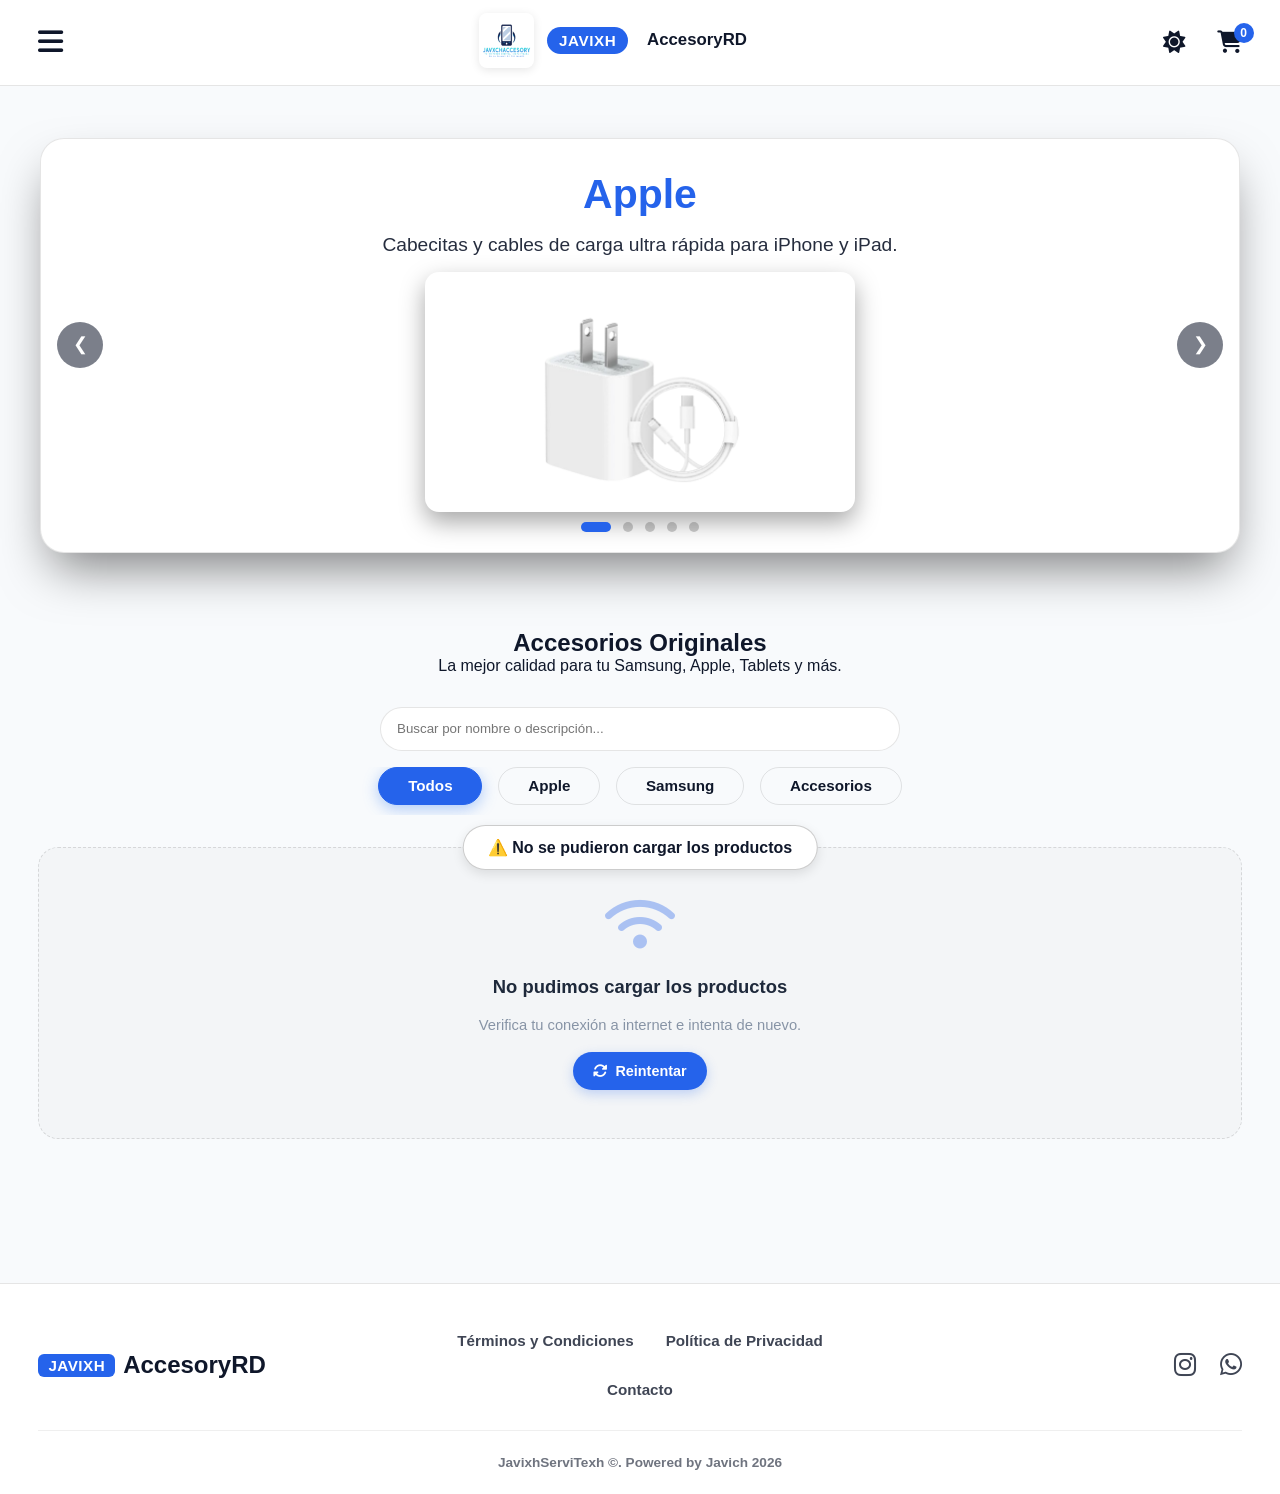
==== index.html @ e6dee540 "feat: initial commit - Javich AccesoryShop" ====
<!DOCTYPE html>
<html lang="es">
<head>
    <meta charset="UTF-8">
    <meta name="viewport" content="width=device-width, initial-scale=1.0, maximum-scale=1.0, viewport-fit=cover">
    <meta name="theme-color" content="#050b14">
    <title>Javich AccesoryShop | Catálogo</title>
    <link rel="stylesheet" href="style.css">
    <link rel="stylesheet" href="https://cdnjs.cloudflare.com/ajax/libs/font-awesome/6.4.0/css/all.min.css">

    <script>
    (function() {
        const saved = localStorage.getItem('theme');
        const prefersDark = window.matchMedia('(prefers-color-scheme: dark)').matches;
        const isDark = saved ? saved === 'dark' : prefersDark;
        document.documentElement.classList.add(isDark ? 'dark-mode' : 'light-mode');
    })();
    </script>
</head>

<body>
    <!-- ✅ Cron de expiración -->
    <script>
        fetch('api/cron/expirar.php').catch(() => {});
    </script>

    <!-- Skip link (accesibilidad) -->
    <a href="#main-content" class="skip-link">Saltar al contenido principal</a>

    <!-- Loading Screen -->
    <div id="loading-screen" class="loading-screen">
        <div class="loading-content">
            <img src="./img/android-chrome-192x192.png" alt="Javich AccesoryShop" class="loading-logo">
            <div class="loading-spinner"></div>
            <p class="loading-text">Cargando tienda...</p>
        </div>
    </div>

    <header>
        <nav class="navbar">
            <button class="hamburger" id="hamburger" aria-label="Abrir menú">
                <i class="fas fa-bars"></i>
            </button>
            
            <div class="logo-container">
                <a href="#" class="logo-link" id="logo-link">
                    <img src="./img/android-chrome-192x192.png" alt="Javich Logo" class="main-logo-img">
                    <span class="tm-icon">JAVIXH</span>
                    <span class="accent-text">AccesoryRD</span>
                </a>
            </div>

            <div class="nav-actions-top">
                <button class="theme-btn" id="theme-toggle" aria-label="Cambiar tema">
                    <i class="fas fa-moon"></i>
                </button>

                <div class="profile-wrapper">
                    <div class="profile-chip hidden" id="profile-chip" aria-haspopup="true" aria-expanded="false" tabindex="0">
                        <i class="fas fa-user-circle profile-icon"></i>
                        <span class="profile-name" id="profile-name">Usuario</span>
                        <i class="fas fa-chevron-down profile-arrow"></i>
                    </div>

                    <div class="profile-menu hidden" id="profile-menu">
                        <a href="cliente.html" class="profile-menu-item panel-link" id="client-panel-link" style="display: none;">
                            <i class="fas fa-user-circle"></i>
                            <span>Mi Cuenta</span>
                        </a>
                        <a href="admin.html" class="profile-menu-item panel-link" id="admin-panel-link" style="display: none;">
                            <i class="fas fa-user-shield"></i>
                            <span>Panel Admin</span>
                        </a>
                        <button class="profile-menu-item logout-btn" id="logout-btn">
                            <i class="fas fa-right-from-bracket"></i>
                            <span>Cerrar sesión</span>
                        </button>
                    </div>
                </div>

                <div class="cart-icon" id="cart-icon" aria-label="Carrito">
                    <i class="fas fa-shopping-cart"></i>
                    <span id="cart-count">0</span>
                </div>
            </div>
        </nav>
    </header>

    <div id="nav-actions" class="nav-actions">
        <div class="auth-links">
            <a href="#" class="auth-item" id="login-btn">Login</a>
            <a href="#" class="auth-item" id="register-btn">Register</a>
        </div>
    </div>

    <main id="main-content" tabindex="-1">
        <section class="hero">
            <div class="carousel-container">
                <div class="carousel-slide" id="carousel-slide"></div>
                <button class="carousel-btn prev" id="prevBtn" aria-label="Anterior"><i class="fas fa-chevron-left"></i></button>
                <button class="carousel-btn next" id="nextBtn" aria-label="Siguiente"><i class="fas fa-chevron-right"></i></button>
                <div class="carousel-dots" id="carousel-dots"></div>
            </div>
        </section>

        <section class="filter-section">
            <div class="hero">
                <h2>Accesorios Originales</h2>
                <p>La mejor calidad para tu Samsung, Apple, Tablets y más.</p>
            </div>
            <div class="catalog-controls">
                <input type="search" id="product-search" placeholder="Buscar por nombre o descripción..." aria-label="Buscar productos">
            </div>
            <div class="filter-group">
                <button class="filter-btn active" data-filter="TODOS">Todos</button>
                <button class="filter-btn" data-filter="APPLE">Apple</button>
                <button class="filter-btn" data-filter="SAMSUNG">Samsung</button>
                <button class="filter-btn" data-filter="ACCESORIOS">Accesorios</button>
            </div>
        </section>

        <section class="product-grid" id="product-grid"></section>
    </main>

    <div class="cart-drawer" id="cart-drawer" aria-hidden="true">
        <div class="cart-header">
            <h2>Tu Carrito</h2>
            <button class="close-btn" id="close-cart" aria-label="Cerrar carrito"><i class="fas fa-times"></i></button>
        </div>
        <div class="cart-items" id="cart-items"></div>
        <div class="cart-footer">
            <div class="total-container">
                <span>Total:</span>
                <span id="cart-total">$0.00</span>
            </div>
            <button class="checkout-btn" id="checkout-btn">Finalizar Compra</button>
        </div>
    </div>

    <!-- Modal de Login -->
    <div class="auth-modal" id="login-modal" aria-hidden="true">
        <div class="auth-card">
            <button class="close-auth" aria-label="Cerrar"><i class="fas fa-times"></i></button>
            <h2>Iniciar Sesión</h2>
            
            <button class="google-auth-btn">
            <i class="fab fa-google" style="font-size: 1.3rem; color: #4285F4;"></i>
            Continuar con Google
            </button>
            
            <div class="auth-divider"><span>O ingresa tus datos</span></div>
            
            <form id="login-form">
                <div class="input-group">
                    <label for="login-email">Correo Electrónico</label>
                    <input type="email" id="login-email" required placeholder="correo@ejemplo.com">
                </div>
                
                <div class="input-group password-group">
                    <label for="login-pass">Contraseña</label>
                    <div class="password-input-wrapper">
                        <input type="password" id="login-pass" required placeholder="********">
                        <button type="button" class="toggle-password" data-target="login-pass" aria-label="Mostrar contraseña">
                            <i class="fas fa-eye"></i>
                        </button>
                    </div>
                </div>
                
                <button type="submit" class="auth-submit-btn">Ingresar</button>
                
                <p style="text-align: center; margin-top: 1rem; margin-bottom: 0; font-size: 0.9rem;">
                    <a href="forgot-password.html" style="color: var(--primary, #2563eb); text-decoration: none; font-weight: 500;">¿Olvidaste tu contraseña?</a>
                </p>
            </form>
            <p class="auth-switch">¿No tienes cuenta? <a href="#" id="switch-to-register">Regístrate aquí</a></p>
        </div>
    </div>

    <!-- Modal de Registro -->
    <div class="auth-modal" id="register-modal" aria-hidden="true">
        <div class="auth-card">
            <button class="close-auth" aria-label="Cerrar"><i class="fas fa-times"></i></button>
            <h2>Crear Cuenta</h2>
            
            <button class="google-auth-btn">
            <i class="fab fa-google"></i>
            Registrarse con Google
            </button>
            
            <div class="auth-divider"><span>O usa tu correo</span></div>
            
            <form id="register-form">
                <div id="register-step-1">
                    <div class="input-group">
                        <label for="reg-name">Nombre de Usuario</label>
                        <input type="text" id="reg-name" required placeholder="Juan Pérez">
                    </div>
                    <div class="input-group">
                        <label for="reg-email">Correo Electrónico</label>
                        <input type="email" id="reg-email" required placeholder="correo@ejemplo.com">
                    </div>
                    <button type="button" id="btn-register-next" class="auth-submit-btn">
                        Siguiente <i class="fas fa-arrow-right"></i>
                    </button>
                </div>

                <div id="register-step-2" style="display: none;">
                    <div class="input-group password-group">
                        <label for="reg-pass">Contraseña</label>
                        <div class="password-input-wrapper">
                            <input type="password" id="reg-pass" required placeholder="Mínimo 8 caracteres">
                            <button type="button" class="toggle-password" data-target="reg-pass" aria-label="Mostrar contraseña">
                                <i class="fas fa-eye"></i>
                            </button>
                        </div>
                    </div>

                    <div class="input-group password-group">
                        <label for="reg-pass-confirm">Confirmar Contraseña</label>
                        <div class="password-input-wrapper">
                            <input type="password" id="reg-pass-confirm" required placeholder="Repite tu contraseña">
                            <button type="button" class="toggle-password" data-target="reg-pass-confirm" aria-label="Mostrar contraseña">
                                <i class="fas fa-eye"></i>
                            </button>
                        </div>
                    </div>

                    <div class="password-strength">
                        <div class="strength-bar">
                            <div class="strength-fill" id="strength-fill"></div>
                        </div>
                        <p class="strength-text" id="strength-text">Ingresa una contraseña</p>
                        <ul class="strength-requirements">
                            <li id="req-length"><i class="fas fa-circle"></i> Mínimo 8 caracteres</li>
                            <li id="req-uppercase"><i class="fas fa-circle"></i> Una letra mayúscula</li>
                            <li id="req-lowercase"><i class="fas fa-circle"></i> Una letra minúscula</li>
                            <li id="req-number"><i class="fas fa-circle"></i> Un número</li>
                            <li id="req-special"><i class="fas fa-circle"></i> Un símbolo especial (#@!$%)</li>
                        </ul>
                    </div>

                    <div class="step-actions">
                        <button type="button" id="btn-register-back" class="auth-secondary-btn">
                            <i class="fas fa-arrow-left"></i> Atrás
                        </button>
                        <button type="submit" class="auth-submit-btn">Registrarse</button>
                    </div>
                </div>
            </form>
            <p class="auth-switch">¿Ya tienes cuenta? <a href="#" id="switch-to-login">Inicia sesión</a></p>
        </div>
    </div>
    
    <div class="overlay" id="overlay"></div>
    <div class="toast-notification" id="toast-notification"></div>

    <footer class="main-footer">
        <div class="footer-content">
            <div class="footer-logo">
                <span class="tm-icon">JAVIXH</span> <span class="accent-text">AccesoryRD</span>
            </div>
            <div class="footer-links">
                <a href="#">Términos y Condiciones</a>
                <a href="#">Política de Privacidad</a>
                <a href="#">Contacto</a>
            </div>
            <div class="footer-social">
                <a href="https://www.instagram.com/javichtechaccesory_21/?hl=am-et" target="_blank" rel="noopener noreferrer" aria-label="Instagram"><i class="fab fa-instagram"></i></a>
                <a href="https://wa.me/18295592331" target="_blank" rel="noopener noreferrer" aria-label="WhatsApp"><i class="fab fa-whatsapp"></i></a>
            </div>
        </div>
        <div class="footer-bottom">
            <p>JavixhServiTexh ©. Powered by Javich 2026</p>
        </div>
    </footer>

    <script src="ui-helpers.js"></script>
    <script src="script.js"></script>
</body>
</html>
---- style.css ----
:root {
    --bg-color: #050b14;
    --bg-gradient: radial-gradient(circle at 50% 0%, #11254a 0%, #050b14 80%);
    --card-color: rgba(13, 23, 42, 0.7);
    --text-color: #ffffff;
    --accent-color: #3b82f6;
    --logo-icon-color: #3b82f6;
    --border-color: rgba(255, 255, 255, 0.1);
    --header-bg: rgba(5, 11, 20, 0.85);
    --transition: all 0.3s cubic-bezier(0.4, 0, 0.2, 1);
    --toast-bg: #1e293b;
    --toast-text: #ffffff;
    --drawer-bg: rgba(13, 23, 42, 0.96);
    --drawer-border: rgba(255, 255, 255, 0.12);
    --drawer-card-bg: rgba(255, 255, 255, 0.06);
    --drawer-card-border: rgba(255, 255, 255, 0.12);
    --drawer-overlay: rgba(0, 0, 0, 0.6);
}

body.light-mode {
    --bg-color: #f8fafc;
    --bg-gradient: none;
    --card-color: #ffffff;
    --text-color: #0f172a;
    --border-color: rgba(0, 0, 0, 0.1);
    --header-bg: rgba(255, 255, 255, 0.95);
    --accent-color: #2563eb;
    --logo-icon-color: #2563eb;
    --toast-bg: #ffffff;
    --toast-text: #0f172a;
    --drawer-bg: rgba(255, 255, 255, 0.96);
    --drawer-border: rgba(15, 23, 42, 0.08);
    --drawer-card-bg: rgba(15, 23, 42, 0.04);
    --drawer-card-border: rgba(15, 23, 42, 0.1);
    --drawer-overlay: rgba(0, 0, 0, 0.24);
}

* { margin: 0;
    padding: 0; 
    box-sizing: border-box; 
    font-family: 'Inter', sans-serif; 
}

body {
    background-color: var(--bg-color);
    background-image: var(--bg-gradient);
    background-attachment: fixed;
    color: var(--text-color);
    transition: background-color 0.4s ease, color 0.4s ease;
    overflow-x: hidden;
    min-height: 100vh;
    min-height: 100dvh;
    display: flex;
    flex-direction: column;
}

main { flex: 1; }

header {
    background: var(--header-bg);
    backdrop-filter: blur(16px);
    -webkit-backdrop-filter: blur(16px);
    padding: 0.8rem clamp(1rem, 3vw, 2.5rem);
    position: sticky;
    top: 0;
    z-index: 1000;
    border-bottom: 1px solid var(--border-color);
    transition: var(--transition);
}

.navbar {
    display: flex;
    justify-content: space-between;
    align-items: center;
    max-width: 1400px;
    width: min(1400px, 100%);
    margin: 0 auto;
    gap: 1rem;
}

.hamburger {
    background: none;
    border: none;
    color: var(--text-color);
    font-size: 1.8rem;
    cursor: pointer;
    transition: var(--transition);
    z-index: 1002;
    flex-shrink: 0;
}

.hamburger:hover { color: var(--accent-color); }

.logo-container {
    flex: 1 1 auto;
    min-width: 0;
    text-align: center;
}

.logo-link {
    text-decoration: none;
    color: inherit;
    display: inline-flex;
    align-items: center;
    justify-content: center;
    gap: 0.8rem;
    transition: var(--transition);
    flex-wrap: wrap;
    min-width: 0;
}

.main-logo-img {
    height: clamp(42px, 5vw, 55px);
    width: auto;
    object-fit: contain;
    border-radius: 8px;
    transition: var(--transition);
}

body.light-mode .main-logo-img {
    box-shadow: 0 2px 10px rgba(0,0,0,0.1);
}

.logo-link .tm-icon {
    background-color: var(--logo-icon-color);
    color: #ffffff;
    padding: 6px 12px;
    border-radius: 999px;
    font-size: 0.95rem;
    font-weight: 800;
    display: inline-flex;
    align-items: center;
    justify-content: center;
    line-height: 1;
    letter-spacing: 0.6px;
    flex-shrink: 0;
}

.logo-link .accent-text {
    color: var(--text-color);
    font-weight: 800;
    margin-left: 6px;
    font-size: 1.05rem;
    white-space: nowrap;
}

.nav-actions-top {
    display: flex;
    align-items: center;
    gap: 1rem;
    margin-left: auto;
    flex-shrink: 0;
}

.profile-wrapper { position: relative; }

.profile-chip {
    display: inline-flex;
    align-items: center;
    gap: 0.55rem;
    padding: 0.34rem 0.78rem;
    border-radius: 999px;
    border: 1px solid var(--accent-color);
    background: rgba(59, 130, 246, 0.12);
    color: var(--text-color);
    transition: var(--transition);
    cursor: pointer;
}

.profile-chip.hidden { display: none; }

.profile-chip .profile-icon {
    font-size: 1.05rem;
    color: var(--accent-color);
}

.profile-chip .profile-name {
    font-weight: 800;
    font-size: 0.82rem;
    line-height: 1;
    white-space: nowrap;
}

.profile-chip .profile-arrow {
    font-size: 0.72rem;
    opacity: 0.85;
}

.profile-menu {
    position: absolute;
    top: calc(100% + 0.55rem);
    right: 0;
    min-width: 220px;
    padding: 0.55rem;
    border-radius: 12px;
    border: 1px solid var(--border-color);
    background: var(--card-color);
    box-shadow: 0 10px 30px rgba(0,0,0,0.2);
    z-index: 1200;
}

.profile-menu.hidden { display: none; }

.profile-menu-item {
    width: 100%;
    border: none;
    background: transparent;
    color: var(--text-color);
    padding: 0.7rem 0.85rem;
    border-radius: 10px;
    text-align: left;
    cursor: pointer;
    display: inline-flex;
    align-items: center;
    gap: 0.55rem;
    font-weight: 700;
}

.profile-menu-item:hover {
    background: var(--hover-color, rgba(255,255,255,0.08));
}

.logout-btn { color: var(--text-color); }
.logout-btn i { color: var(--accent-color); }

.theme-btn {
    background-color: transparent;
    border: none;
    color: var(--text-color);
    font-size: 1.4rem;
    cursor: pointer;
    padding: 0;
    display: flex;
    align-items: center;
    justify-content: center;
    transition: var(--transition);
}

.theme-btn:hover { color: var(--accent-color); }

.cart-icon {
    position: relative;
    cursor: pointer;
    font-size: 1.4rem;
    color: var(--text-color);
    display: flex;
    align-items: center;
    transition: var(--transition);
}

.cart-icon:hover { color: var(--accent-color); }

#cart-count {
    position: absolute;
    top: -8px;
    right: -12px;
    background-color: var(--accent-color);
    color: #ffffff;
    font-size: 0.75rem;
    border-radius: 50%;
    min-width: 20px;
    height: 20px;
    display: flex;
    align-items: center;
    justify-content: center;
    font-weight: bold;
}

.nav-actions {
    position: fixed;
    top: 0;
    left: -320px;
    width: min(320px, 86vw);
    height: 100%;
    background: #0a0f1c !important;
    backdrop-filter: none !important;
    -webkit-backdrop-filter: none !important;
    flex-direction: column;
    justify-content: center;
    align-items: center;
    gap: 2rem;
    padding: clamp(1rem, 4vw, 2rem);
    transition: left 0.3s ease;
    z-index: 1001;
    border-right: 1px solid rgba(255,255,255,0.1);
}

.nav-actions.active { left: 0; }

.auth-links {
    display: flex;
    flex-direction: column;
    gap: 1rem;
    width: 100%;
}

.auth-item {
    color: #ffffff !important;
    text-decoration: none;
    font-size: 1.1rem;
    font-weight: 700;
    padding: 1rem;
    border-radius: 12px;
    background-color: var(--accent-color) !important;
    border: 2px solid var(--accent-color) !important;
    transition: all 0.3s ease;
    text-align: center;
    width: 100%;
    box-shadow: 0 4px 12px rgba(0,0,0,0.3);
    backdrop-filter: none !important;
}

.auth-item:hover, .auth-item:active {
    background-color: transparent !important;
    color: var(--accent-color) !important;
    border-color: var(--accent-color) !important;
    transform: translateY(-2px);
}

body.light-mode .nav-actions {
    background: #f1f5f9 !important;
    border-right: 1px solid rgba(0,0,0,0.1);
}

body.light-mode .auth-item {
    background-color: #0f172a !important;
    border-color: #0f172a !important;
    color: #ffffff !important;
}

body.light-mode .auth-item:hover {
    background-color: transparent !important;
    color: #0f172a !important;
    border-color: #0f172a !important;
}

.nav-overlay {
    display: none;
    position: fixed;
    inset: 0;
    width: 100%;
    height: 100%;
    background: rgba(0,0,0,0.5);
    z-index: 1000;
}

.nav-overlay.active { display: block; }

.carousel-container {
    position: relative;
    width: min(100%, 1200px);
    min-height: 320px;
    height: auto;
    margin: 1.5rem auto 2rem;
    padding: 0 0.75rem;
    overflow: hidden;
    border-radius: 24px;
    background: var(--card-color);
    box-shadow: 0 25px 50px -12px rgba(0,0,0,0.5);
    border: 1px solid var(--border-color);
    backdrop-filter: blur(12px);
}

.carousel-slide {
    display: flex;
    align-items: center;
    height: auto;
    transition: transform 0.6s cubic-bezier(0.4, 0, 0.2, 1);
}

.carousel-item {
    min-width: 100%;
    max-width: 100%;
    height: auto;
    display: flex;
    align-items: center;
    justify-content: center;
    padding: clamp(1.25rem, 3vw, 2rem) 0.75rem;
    flex-shrink: 0;
    box-sizing: border-box;
}

.carousel-content {
    max-width: 900px;
    width: 100%;
    box-sizing: border-box;
    padding: 0 0.5rem;
    margin: 0 auto;
}

.carousel-content h2 {
    font-size: clamp(1.5rem, 3.2vw, 2.8rem);
    font-weight: 800;
    margin-bottom: 1rem;
    color: var(--accent-color);
    word-break: break-word;
    overflow-wrap: break-word;
}

.carousel-content p {
    font-size: clamp(1rem, 2vw, 1.2rem);
    margin-bottom: 2rem;
    opacity: 0.9;
    word-break: break-word;
    overflow-wrap: break-word;
    margin: 0 auto;
    max-width: 780px;
}

.carousel-image {
    height: 90%;
    max-width: 40%;
    object-fit: contain;
    filter: drop-shadow(0 15px 25px rgba(0,0,0,0.4));
}

.carousel-slide .carousel-item:first-child {
    justify-content: center;
    text-align: center;
}

.carousel-slide .carousel-item:first-child .carousel-content {
    max-width: 80%;
    margin: 0 auto;
}

.carousel-item.social-slide {
    justify-content: center;
    text-align: center;
    align-items: center;
    flex-wrap: wrap;
    gap: 1.5rem;
    padding: clamp(1.5rem, 3vw, 2.5rem) 0.75rem;
}

.carousel-item.social-slide .carousel-content {
    max-width: 100%;
    width: 100%;
    text-align: center;
    display: flex;
    flex-direction: column;
    align-items: center;
    justify-content: center;
    padding: 0 1rem;
}

.carousel-item.social-slide .carousel-content > div[style*="margin"] {
    display: flex;
    justify-content: center;
    align-items: center;
    margin: 1rem 0 !important;
}

.carousel-item.social-slide .carousel-content .fa-instagram,
.carousel-item.social-slide .carousel-content .fa-whatsapp {
    display: block;
    margin: 0 auto;
    font-size: clamp(2.2rem, 6vw, 3rem);
}

.promo-btn {
    display: inline-flex;
    justify-content: center;
    align-items: center;
    width: min(100%, 320px);
    padding: 0.85rem 1.4rem;
    border-radius: 50px;
    text-decoration: none;
    font-weight: 700;
    transition: var(--transition);
    white-space: normal;
    margin: 0 auto;
}

.btn-ig {
    background: linear-gradient(45deg, #f09433, #e6683c, #dc2743, #cc2366, #bc1888);
    color: white;
    border: none;
}

.btn-wa {
    background: #25d366;
    color: white;
    border: none;
}

.promo-btn:hover {
    transform: scale(1.05);
    filter: brightness(1.1);
    box-shadow: 0 10px 20px rgba(0,0,0,0.2);
}

.carousel-btn {
    position: absolute;
    top: 50%;
    transform: translateY(-50%);
    background: rgba(0,0,0,0.3);
    border: none;
    color: var(--text-color);
    width: 50px;
    height: 50px;
    cursor: pointer;
    border-radius: 50%;
    z-index: 10;
    transition: var(--transition);
    display: flex;
    align-items: center;
    justify-content: center;
    font-size: 1.2rem;
    backdrop-filter: blur(4px);
}

body.light-mode .carousel-btn {
    background: rgba(255,255,255,0.3);
    color: #0f172a;
}

.carousel-btn:hover {
    background: var(--accent-color);
    color: #ffffff;
}

.prev { left: 20px; }
.next { right: 20px; }

.carousel-dots {
    position: absolute;
    bottom: 20px;
    left: 50%;
    transform: translateX(-50%);
    display: flex;
    gap: 12px;
}

.dot {
    width: 10px;
    height: 10px;
    background: rgba(255,255,255,0.3);
    border-radius: 50%;
    cursor: pointer;
    transition: 0.3s;
}

.dot.active {
    background: var(--accent-color);
    width: 30px;
    border-radius: 10px;
}

body.light-mode .dot { background: rgba(0,0,0,0.2); }
body.light-mode .dot.active { background: var(--accent-color); }

.hero {
    text-align: center;
    padding: 1.75rem clamp(1rem, 3vw, 2.5rem) 1rem;
    width: 100%;
    display: flex;
    flex-direction: column;
    align-items: center;
}

.filter-section {
    max-width: 1400px;
    margin: 0 auto 2rem;
    padding: 0 clamp(1rem, 3vw, 2.5rem);
    width: 100%;
}

.catalog-controls {
    display: flex;
    justify-content: center;
    margin-top: 1rem;
}

.catalog-controls input {
    width: min(100%, 520px);
    border: 1px solid var(--border-color);
    background: var(--card-color);
    color: var(--text-color);
    padding: 0.85rem 1rem;
    border-radius: 999px;
    outline: none;
    transition: var(--transition);
}

.catalog-controls input:focus {
    border-color: var(--accent-color);
    box-shadow: 0 0 0 4px rgba(59, 130, 246, 0.18);
}

.filter-group {
    display: flex;
    gap: 1rem;
    margin-top: 1rem;
    flex-wrap: nowrap;
    overflow-x: auto;
    padding-bottom: 10px;
    justify-content: center;
    -ms-overflow-style: none;
    scrollbar-width: none;
}

.filter-group::-webkit-scrollbar { display: none; }

.filter-btn {
    background: transparent;
    border: 1px solid var(--border-color);
    color: var(--text-color);
    padding: 0.6rem 1.8rem;
    border-radius: 50px;
    font-size: 0.95rem;
    font-weight: 600;
    cursor: pointer;
    transition: var(--transition);
    white-space: nowrap;
}

.filter-btn:hover {
    border-color: var(--accent-color);
    color: var(--accent-color);
}

.filter-btn.active {
    background: var(--accent-color);
    color: #ffffff;
    border-color: var(--accent-color);
    box-shadow: 0 4px 15px rgba(59, 130, 246, 0.4);
}

.product-grid {
    display: grid;
    gap: 1.5rem;
    padding: 0 clamp(1rem, 3vw, 2.5rem) 5rem;
    max-width: 1400px;
    margin: 0 auto;
    width: 100%;
}

.products-list {
    display: grid;
    grid-template-columns: repeat(auto-fit, minmax(min(100%, 260px), 1fr));
    gap: 1.5rem;
}

.catalog-header {
    display: flex;
    justify-content: space-between;
    align-items: center;
    gap: 1rem;
    margin-bottom: 0.25rem;
}

.catalog-results {
    color: var(--text-color);
    opacity: 0.8;
    font-size: 0.95rem;
}

.empty-state {
    text-align: center;
    padding: 3rem;
    background: var(--card-color);
    border-radius: 24px;
    font-size: 1.2rem;
    color: var(--text-color);
    opacity: 0.8;
}

.product-card {
    position: relative;
    background: var(--card-color);
    border-radius: 16px;
    padding: 1.25rem;
    border: 1px solid var(--border-color);
    transition: var(--transition);
    box-shadow: 0 10px 25px rgba(0,0,0,0.1);
    backdrop-filter: blur(10px);
    text-align: center;
    overflow: hidden;
}

.product-card:hover {
    transform: translateY(-8px);
    box-shadow: 0 20px 40px rgba(0,0,0,0.2);
    border-color: var(--accent-color);
}

.product-img {
    width: 100%;
    height: 180px;
    object-fit: cover;
    border-radius: 12px;
    margin-bottom: 1rem;
    background: rgba(255,255,255,0.06);
}

.product-badge {
    position: absolute;
    top: 0.9rem;
    left: 0.9rem;
    background: linear-gradient(135deg, var(--accent-color), #22c55e);
    color: white;
    padding: 0.3rem 0.7rem;
    border-radius: 999px;
    font-size: 0.75rem;
    font-weight: 700;
    text-transform: uppercase;
    letter-spacing: 0.04em;
}

.product-category {
    color: var(--accent-color);
    font-size: 0.8rem;
    font-weight: 700;
    text-transform: uppercase;
    letter-spacing: 0.5px;
    display: block;
    margin-bottom: 0.5rem;
}

.product-card h3 {
    font-size: 1rem;
    margin-bottom: 0.4rem;
    min-height: 2.6rem;
}

.product-desc {
    font-size: 0.9rem;
    opacity: 0.8;
    margin-bottom: 0.8rem;
    min-height: 2.8rem;
}

.price {
    font-weight: 800;
    color: var(--accent-color);
    font-size: 1.4rem;
    display: block;
    margin: 0.5rem 0 1rem;
}

.add-btn {
    background: var(--accent-color);
    color: white;
    border: none;
    border-radius: 999px;
    padding: 0.75rem 1rem;
    font-weight: 700;
    cursor: pointer;
    width: 100%;
    transition: var(--transition);
}

.add-btn:hover {
    transform: translateY(-2px);
    filter: brightness(1.06);
}

.pagination {
    display: flex;
    justify-content: center;
    align-items: center;
    gap: 1rem;
    flex-wrap: wrap;
    margin-top: 1rem;
}

.page-btn {
    background: transparent;
    border: 1px solid var(--border-color);
    color: var(--text-color);
    border-radius: 999px;
    padding: 0.6rem 1rem;
    cursor: pointer;
    transition: var(--transition);
}

.page-btn:hover:not(:disabled) {
    border-color: var(--accent-color);
    color: var(--accent-color);
}

.page-btn:disabled {
    opacity: 0.45;
    cursor: not-allowed;
}

.page-info {
    color: var(--text-color);
    opacity: 0.75;
    font-size: 0.95rem;
}

.cart-drawer {
    position: fixed;
    right: -100%;
    top: 0;
    width: min(420px, 100%);
    height: 100%;
    background: var(--drawer-bg);
    z-index: 1001;
    transition: right 0.4s cubic-bezier(0.4, 0, 0.2, 1), box-shadow 0.4s ease;
    display: flex;
    flex-direction: column;
    border-left: 1px solid var(--drawer-border);
    color: var(--text-color);
    backdrop-filter: blur(22px);
    padding: 0.75rem;
    overflow: hidden;
}

.cart-drawer.active {
    right: 0;
    box-shadow: -12px 0 40px rgba(0,0,0,0.35);
}

.cart-header {
    display: flex;
    justify-content: space-between;
    align-items: center;
    padding: 1.5rem 1.25rem;
    border-bottom: 1px solid var(--drawer-border);
    background: rgba(255,255,255,0.06);
    border-radius: 18px;
    margin-bottom: 0.75rem;
}

body.light-mode .cart-header {
    background: rgba(15, 23, 42, 0.03);
}

.close-btn {
    background: rgba(255,255,255,0.08);
    border: none;
    color: var(--text-color);
    font-size: 1rem;
    width: 48px;
    height: 48px;
    border-radius: 50%;
    cursor: pointer;
    transition: var(--transition);
    display: inline-flex;
    align-items: center;
    justify-content: center;
    box-shadow: 0 10px 18px rgba(0,0,0,0.16);
    backdrop-filter: blur(8px);
    border: 1px solid rgba(255,255,255,0.12);
}

.close-btn i { font-size: 1.1rem; }

.close-btn:hover {
    color: #ffffff;
    transform: scale(1.05) rotate(90deg);
    background: var(--accent-color);
    border-color: var(--accent-color);
    box-shadow: 0 14px 24px rgba(59,130,246,0.25);
}

.cart-items {
    flex: 1;
    overflow-y: auto;
    padding: 0 0.5rem;
    display: grid;
    gap: 0.9rem;
}

.cart-item {
    display: flex;
    justify-content: space-between;
    align-items: center;
    padding: 1rem 1rem;
    border-radius: 18px;
    background: var(--drawer-card-bg);
    border: 1px solid var(--drawer-card-border);
    box-shadow: 0 10px 24px rgba(0,0,0,0.08);
    gap: 1rem;
    flex-wrap: wrap;
    transition: transform 0.3s ease, background 0.3s ease;
}

.cart-item:hover { transform: translateY(-2px); }
.cart-item-info { flex: 2; min-width: 0; }
.cart-item-actions { display: flex; gap: 0.5rem; align-items: center; }

.qty-btn {
    background: var(--accent-color);
    color: white;
    border: none;
    width: 34px;
    height: 34px;
    border-radius: 10px;
    cursor: pointer;
    font-weight: bold;
    transition: var(--transition);
}

.qty-btn:hover { opacity: 0.9; }

.remove-btn {
    color: #ef4444;
    background: transparent;
    border: none;
    cursor: pointer;
    font-size: 1.2rem;
    transition: var(--transition);
}

.remove-btn:hover { transform: scale(1.15); }

.cart-footer {
    padding: 1.5rem 1.25rem;
    border-top: 1px solid var(--drawer-border);
    background: rgba(255,255,255,0.06);
    border-radius: 18px;
    margin-top: 0.75rem;
}

body.light-mode .cart-footer { background: rgba(15,23,42,0.03); }

.total-container {
    display: flex;
    justify-content: space-between;
    font-size: 1.2rem;
    font-weight: 800;
    margin-bottom: 1rem;
}

.checkout-btn {
    background: linear-gradient(135deg, var(--accent-color), #1d4ed8);
    color: #ffffff;
    border: none;
    padding: 1rem;
    width: 100%;
    border-radius: 14px;
    font-weight: 800;
    cursor: pointer;
    transition: transform 0.3s ease, box-shadow 0.3s ease;
    font-size: 1.1rem;
    box-shadow: 0 10px 18px rgba(59,130,246,0.25);
}

.checkout-btn:hover {
    transform: translateY(-2px);
    box-shadow: 0 14px 24px rgba(59,130,246,0.32);
}

.checkout-btn:disabled {
    opacity: 0.7;
    cursor: not-allowed;
    transform: none;
    box-shadow: none;
}

.overlay {
    display: none;
    position: fixed;
    inset: 0;
    width: 100%;
    height: 100%;
    background: var(--drawer-overlay);
    z-index: 1000;
    backdrop-filter: blur(6px);
    opacity: 0;
    transition: opacity 0.35s ease;
}

.overlay.active { display: block; opacity: 1; }

.toast-notification {
    position: fixed;
    bottom: 30px;
    left: 50%;
    transform: translateX(-50%) translateY(100px);
    background: var(--toast-bg);
    color: var(--toast-text);
    padding: 12px 24px;
    border-radius: 50px;
    font-weight: 600;
    z-index: 1100;
    opacity: 0;
    transition: transform 0.3s ease, opacity 0.3s ease;
    pointer-events: none;
    box-shadow: 0 4px 12px rgba(0,0,0,0.2);
    border: 1px solid var(--accent-color);
    white-space: nowrap;
}

body.light-mode .toast-notification {
    border: 1px solid rgba(0, 0, 0, 0.2);
    box-shadow: 0 4px 12px rgba(0,0,0,0.1);
}

.toast-notification.show {
    transform: translateX(-50%) translateY(0);
    opacity: 1;
}

.main-footer {
    background: var(--header-bg);
    border-top: 1px solid var(--border-color);
    padding: 3rem clamp(1rem, 3vw, 2.5rem) 1.5rem;
    margin-top: 4rem;
    backdrop-filter: blur(12px);
}

.footer-content {
    max-width: 1400px;
    margin: 0 auto;
    display: flex;
    justify-content: space-between;
    align-items: center;
    margin-bottom: 2rem;
    gap: 1.5rem;
}

.footer-logo {
    flex: 1;
    font-size: 1.5rem;
    font-weight: 700;
    display: flex;
    justify-content: flex-start;
    align-items: center;
}

.footer-logo .tm-icon {
    background-color: var(--logo-icon-color);
    color: #ffffff;
    padding: 4px 10px;
    border-radius: 6px;
    font-size: 0.95rem;
    font-weight: 800;
    margin-right: 8px;
    display: inline-flex;
    align-items: center;
    justify-content: center;
    line-height: 1;
    letter-spacing: 0.5px;
}

.footer-links {
    flex: 1;
    display: flex;
    justify-content: center;
    gap: 2rem;
    flex-wrap: wrap;
}

.footer-links a {
    color: var(--text-color);
    text-decoration: none;
    font-size: 0.95rem;
    font-weight: 600;
    opacity: 0.8;
    transition: var(--transition);
}

.footer-links a:hover {
    color: var(--accent-color);
    opacity: 1;
}

.footer-social {
    flex: 1;
    display: flex;
    justify-content: flex-end;
    gap: 1.5rem;
}

.footer-social a {
    color: var(--text-color);
    font-size: 1.6rem;
    opacity: 0.8;
    transition: var(--transition);
}

.footer-social a:hover {
    color: var(--accent-color);
    opacity: 1;
    transform: translateY(-3px);
}

.footer-bottom {
    text-align: center;
    border-top: 1px solid var(--border-color);
    padding-top: 1.5rem;
    font-size: 0.85rem;
    font-weight: 600;
    opacity: 0.6;
    max-width: 1400px;
    margin: 0 auto;
}

/* ==========================================
   AUTENTICACIÓN (MODALES)
   ========================================== */
.auth-modal {
    position: fixed;
    inset: 0;
    z-index: 1050;
    display: flex;
    align-items: center;
    justify-content: center;
    padding: 1rem;
    opacity: 0;
    pointer-events: none;
    transition: opacity 0.3s ease;
}

.auth-modal.active {
    opacity: 1;
    pointer-events: auto;
}

.auth-card {
    background: var(--card-color);
    border: 1px solid var(--border-color);
    border-radius: 24px;
    width: 100%;
    max-width: 420px;
    padding: 2.5rem 2rem;
    position: relative;
    box-shadow: 0 25px 50px -12px rgba(0,0,0,0.5);
    backdrop-filter: blur(16px);
    transform: translateY(20px) scale(0.95);
    transition: all 0.4s cubic-bezier(0.4, 0, 0.2, 1);
}

.auth-modal.active .auth-card {
    transform: translateY(0) scale(1);
}

.close-auth {
    position: absolute;
    top: 1.2rem;
    right: 1.2rem;
    background: rgba(255,255,255,0.08);
    border: 1px solid var(--border-color);
    color: var(--text-color);
    width: 36px;
    height: 36px;
    border-radius: 50%;
    cursor: pointer;
    display: flex;
    align-items: center;
    justify-content: center;
    transition: var(--transition);
}

.close-auth:hover {
    background: var(--accent-color);
    color: #ffffff;
    border-color: var(--accent-color);
    transform: rotate(90deg);
}

.auth-card h2 {
    text-align: center;
    margin-bottom: 1.5rem;
    color: var(--text-color);
    font-size: 1.8rem;
    font-weight: 800;
}

.google-auth-btn {
    width: 100%;
    background: var(--bg-color);
    color: var(--text-color);
    border: 1px solid var(--border-color);
    padding: 0.85rem;
    border-radius: 12px;
    font-weight: 600;
    font-size: 1rem;
    cursor: pointer;
    display: flex;
    align-items: center;
    justify-content: center;
    gap: 12px;
    transition: var(--transition);
    margin-bottom: 1.5rem;
}

.google-auth-btn:hover {
    border-color: var(--accent-color);
    box-shadow: 0 4px 12px rgba(0,0,0,0.1);
}

.google-icon {
    width: 20px;
    height: 20px;
}

.auth-divider {
    display: flex;
    align-items: center;
    text-align: center;
    margin-bottom: 1.5rem;
    color: var(--text-color);
    opacity: 0.6;
    font-size: 0.85rem;
}

.auth-divider::before, .auth-divider::after {
    content: '';
    flex: 1;
    border-bottom: 1px solid var(--border-color);
}

.auth-divider span { padding: 0 12px; }

.input-group {
    margin-bottom: 1.2rem;
    display: flex;
    flex-direction: column;
}

.input-group label {
    font-size: 0.9rem;
    margin-bottom: 0.5rem;
    color: var(--text-color);
    font-weight: 600;
}

.input-group input {
    background: rgba(0,0,0,0.2);
    border: 1px solid var(--border-color);
    color: var(--text-color);
    padding: 0.85rem 1rem;
    border-radius: 12px;
    outline: none;
    transition: var(--transition);
    font-size: 1rem;
}

body.light-mode .input-group input { background: #f8fafc; }

.input-group input:focus {
    border-color: var(--accent-color);
    box-shadow: 0 0 0 3px rgba(59, 130, 246, 0.2);
}

.auth-submit-btn {
    width: 100%;
    background: linear-gradient(135deg, var(--accent-color), #1d4ed8);
    color: white;
    border: none;
    padding: 1rem;
    border-radius: 12px;
    font-weight: 800;
    font-size: 1.05rem;
    cursor: pointer;
    transition: transform 0.3s ease, box-shadow 0.3s ease;
    margin-top: 0.5rem;
}

.panel-link {
    display: block;
    padding: 0.7rem 1rem;
    color: var(--text-color);
    text-decoration: none;
    border-bottom: 1px solid var(--border-color);
    transition: background 0.2s;
    font-size: 0.95rem;
}

.panel-link:hover { background: rgba(255, 255, 255, 0.06); }
body.light-mode .panel-link:hover { background: rgba(0, 0, 0, 0.05); }
.panel-link i { margin-right: 0.5rem; color: var(--accent-color); }

.auth-submit-btn:hover {
    transform: translateY(-2px);
    box-shadow: 0 10px 18px rgba(59,130,246,0.25);
}

.auth-switch {
    text-align: center;
    margin-top: 1.5rem;
    font-size: 0.9rem;
    color: var(--text-color);
    opacity: 0.8;
}

.auth-switch a {
    color: var(--accent-color);
    text-decoration: none;
    font-weight: 700;
    transition: var(--transition);
}

.auth-switch a:hover { text-decoration: underline; }

@media (max-width: 900px) {
    .footer-content { flex-wrap: wrap; }
    .footer-logo, .footer-links, .footer-social { justify-content: center; flex-basis: 100%; }
    .footer-social { justify-content: center; }
}

@media (max-width: 768px) {
    header { padding: 0.8rem 1rem; }
    .navbar { gap: 0.75rem; }
    .hamburger { font-size: 1.6rem; }
    .logo-link { gap: 0.5rem; }
    .carousel-container { height: auto; min-height: 320px; margin: 1rem 1rem 1.5rem; border-radius: 20px; }
    .carousel-item { flex-direction: column; justify-content: center; padding: 1.25rem; text-align: center; }
    .carousel-content { max-width: 100% !important; margin: 0 auto !important; padding: 0 0.75rem; }
    .carousel-content h2 { font-size: 1.8rem; }
    .carousel-content p { font-size: 1rem; }
    .carousel-item.social-slide { flex-direction: column; text-align: center; justify-content: center; align-items: center; flex-wrap: wrap; gap: 1rem; }
    .carousel-item.social-slide .carousel-content { max-width: 100%; width: 100%; padding-left: 0.75rem; padding-right: 0.75rem; align-items: center; }
    .carousel-item.social-slide .carousel-content > div[style*="margin"] { margin: 1rem 0 !important; justify-content: center; }
    .carousel-item.social-slide .carousel-content .fa-instagram, .carousel-item.social-slide .carousel-content .fa-whatsapp { font-size: 2.3rem; }
    .promo-btn { width: 100%; max-width: 100%; padding: 0.85rem 1rem; }
    .carousel-btn { width: 40px; height: 40px; font-size: 0.95rem; background: rgba(0,0,0,0.3); }
    body.light-mode .carousel-btn { background: rgba(255,255,255,0.3); }
    .prev { left: 10px; } .next { right: 10px; }
    .filter-group { justify-content: flex-start; }
    .filter-btn { padding: 0.5rem 1rem; font-size: 0.85rem; }
    .product-grid { gap: 1rem; padding: 0 1rem 3rem; }
    .product-card { padding: 1rem; }
    .price { font-size: 1.2rem; }
    .add-btn { padding: 0.6rem; }
    .cart-drawer { width: 100%; right: -100%; }
    .toast-notification { white-space: normal; text-align: center; max-width: calc(100% - 2rem); padding: 10px 16px; font-size: 0.9rem; }
    .footer-content { flex-direction: column; gap: 1.5rem; text-align: center; }
    .footer-logo, .footer-links, .footer-social { justify-content: center; flex: none; }
}

@media (max-width: 480px) {
    .navbar { gap: 0.5rem; }
    .nav-actions-top { gap: 0.75rem; }
    .logo-container { text-align: left; }
    .logo-link { justify-content: flex-start; }
    .logo-link .accent-text { display: none; }
    .hero { padding: 1.5rem 1rem 1rem; }
    .filter-section { padding: 0 1rem; }
    .carousel-content h2 { font-size: 1.4rem; }
    .carousel-content p { font-size: 0.95rem; }
    .product-grid { grid-template-columns: 1fr; }
    .cart-header, .cart-footer { padding: 1rem 1rem 1.25rem; }
    .cart-item { padding: 1rem 0.5rem; }
    .footer-links { flex-direction: column; gap: 0.75rem; }
}

*:focus-visible {
    outline: 2px solid var(--accent-color);
    outline-offset: 2px;
    border-radius: 4px;
}

/* ==========================================
   PASSWORD TOGGLE (OJITO)
   ========================================== */
.password-input-wrapper {
    position: relative;
    display: flex;
    align-items: center;
}

.password-input-wrapper input {
    width: 100%;
    padding-right: 45px;
}

.toggle-password {
    position: absolute;
    right: 12px;
    background: none;
    border: none;
    cursor: pointer;
    color: var(--text-secondary, #6b7280);
    font-size: 1rem;
    padding: 5px;
    transition: color 0.2s;
}

.toggle-password:hover { color: var(--primary-color, #2563eb); }

/* ==========================================
   BARRA DE FORTALEZA DE CONTRASEÑA
   ========================================== */
.password-strength {
    margin-top: 0.8rem;
    padding: 0.8rem;
    background: var(--bg-secondary, #f9fafb);
    border-radius: 8px;
    border: 1px solid var(--border-color, #e5e7eb);
}

.strength-bar {
    height: 6px;
    background: #e5e7eb;
    border-radius: 3px;
    overflow: hidden;
    margin-bottom: 0.5rem;
}

.strength-fill {
    height: 100%;
    width: 0%;
    border-radius: 3px;
    transition: all 0.3s ease;
    background: #e5e7eb;
}

.strength-fill.weak { width: 20%; background: #ef4444; }
.strength-fill.fair { width: 40%; background: #f59e0b; }
.strength-fill.good { width: 60%; background: #3b82f6; }
.strength-fill.strong { width: 80%; background: #10b981; }
.strength-fill.very-strong { width: 100%; background: #059669; }

.strength-text {
    font-size: 0.85rem;
    font-weight: 500;
    margin-bottom: 0.5rem;
    color: var(--text-secondary, #6b7280);
}

.strength-text.weak { color: #ef4444; }
.strength-text.fair { color: #f59e0b; }
.strength-text.good { color: #3b82f6; }
.strength-text.strong { color: #10b981; }
.strength-text.very-strong { color: #059669; }

.strength-requirements {
    list-style: none;
    padding: 0;
    margin: 0;
    font-size: 0.8rem;
}

.strength-requirements li {
    padding: 0.2rem 0;
    color: var(--text-secondary, #6b7280);
    display: flex;
    align-items: center;
    gap: 0.4rem;
    transition: color 0.2s;
}

.strength-requirements li i { font-size: 0.5rem; }
.strength-requirements li.valid { color: #10b981; }
.strength-requirements li.valid i { color: #10b981; }

.match-message {
    font-size: 0.85rem;
    margin-top: 0.4rem;
    font-weight: 500;
}

.match-message.match { color: #10b981; }
.match-message.no-match { color: #ef4444; }

/* ==========================================
   FORMULARIO MULTI-STEP (REGISTRO)
   ========================================== */
.step-actions {
    display: flex;
    gap: 0.8rem;
    margin-top: 1.2rem;
}

.auth-secondary-btn {
    flex: 1;
    padding: 0.8rem;
    background: transparent;
    border: 1px solid var(--border-color, #e5e7eb);
    color: var(--text-color, #1f2937);
    border-radius: 6px;
    cursor: pointer;
    font-weight: 500;
    font-size: 0.95rem;
    transition: all 0.2s;
    display: flex;
    align-items: center;
    justify-content: center;
    gap: 0.5rem;
}

.auth-secondary-btn:hover {
    background: var(--bg-hover, #f3f4f6);
    border-color: var(--text-secondary, #6b7280);
}

.auth-submit-btn { flex: 2; }

/* ==========================================
   CARRUSEL: IMÁGENES SIN RECORTAR + FLECHAS
   ========================================== */
.carousel-img {
    width: 100%;
    max-width: 430px;
    height: auto;
    max-height: 240px;
    object-fit: contain;
    display: block;
    margin: 1rem auto 0.5rem;
    border-radius: 14px;
    box-shadow: 0 10px 25px rgba(0,0,0,0.35);
}

#prevBtn, #nextBtn {
    position: absolute;
    top: 50%;
    transform: translateY(-50%);
    width: 46px;
    height: 46px;
    border-radius: 50%;
    border: none;
    background: rgba(15, 23, 42, 0.55);
    color: #fff;
    font-size: 1.1rem;
    line-height: 1;
    display: flex;
    align-items: center;
    justify-content: center;
    cursor: pointer;
    z-index: 6;
    backdrop-filter: blur(4px);
    transition: background .2s, transform .2s;
}

#prevBtn { left: 16px; }
#nextBtn { right: 16px; }

#prevBtn:hover, #nextBtn:hover {
    background: rgba(37, 99, 235, 0.85);
    transform: translateY(-50%) scale(1.06);
}

/* ==========================================
   BOTÓN GOOGLE - ESTILO OFICIAL
   ========================================== */
.google-auth-btn {
    width: 100%;
    padding: 0.9rem 1.5rem;
    background: #ffffff;
    color: #3c4043;
    border: 1px solid #dadce0;
    border-radius: 8px;
    font-size: 1rem;
    font-weight: 500;
    cursor: pointer;
    display: flex;
    align-items: center;
    justify-content: center;
    gap: 0.8rem;
    transition: all 0.2s ease;
    font-family: -apple-system, BlinkMacSystemFont, 'Segoe UI', Roboto, sans-serif;
}

.google-auth-btn:hover {
    background: #f8f9fa;
    border-color: #d2d5d9;
    box-shadow: 0 1px 3px rgba(0,0,0,0.1);
    transform: translateY(-1px);
}

.google-auth-btn:active {
    transform: translateY(0);
    box-shadow: none;
}

.google-auth-btn i {
    font-size: 1.3rem;
    color: #4285F4;
}

.google-auth-btn img { display: none !important; }

body.dark-mode .google-auth-btn {
    background: #1e293b;
    color: #f1f5f9;
    border-color: #334155;
}

body.dark-mode .google-auth-btn:hover {
    background: #283548;
    border-color: #475569;
}

/* ==========================================
   LOADING SCREEN - CATÁLOGO
   ========================================== */
.loading-screen {
    position: fixed;
    top: 0;
    left: 0;
    width: 100%;
    height: 100%;
    z-index: 99999;
    display: flex;
    align-items: center;
    justify-content: center;
    transition: opacity 0.5s ease, visibility 0.5s ease;
}

/* Modo Dark (por defecto) */
.dark-mode .loading-screen {
    background: linear-gradient(135deg, #0f172a 0%, #1e293b 100%);
}

/* Modo Light */
.light-mode .loading-screen {
    background: linear-gradient(135deg, #f8fafc 0%, #e2e8f0 100%);
}

.loading-screen.hidden {
    opacity: 0;
    visibility: hidden;
    pointer-events: none;
}

.loading-content {
    text-align: center;
    animation: fadeInUp 0.6s ease;
}

@keyframes fadeInUp {
    from { opacity: 0; transform: translateY(20px); }
    to { opacity: 1; transform: translateY(0); }
}

.loading-logo {
    width: 120px;
    height: 120px;
    margin-bottom: 2rem;
    animation: pulse 2s ease-in-out infinite;
    border-radius: 20px;
    box-shadow: 0 10px 40px rgba(37, 99, 235, 0.3);
}

@keyframes pulse {
    0%, 100% { transform: scale(1); opacity: 1; }
    50% { transform: scale(1.05); opacity: 0.9; }
}

.loading-spinner {
    width: 50px;
    height: 50px;
    border-radius: 50%;
    margin: 0 auto 1.5rem;
    animation: spin 1s linear infinite;
}

/* Spinner Dark */
.dark-mode .loading-spinner {
    border: 4px solid rgba(255, 255, 255, 0.1);
    border-top-color: #2563eb;
}

/* Spinner Light */
.light-mode .loading-spinner {
    border: 4px solid rgba(0, 0, 0, 0.1);
    border-top-color: #2563eb;
}

@keyframes spin {
    to { transform: rotate(360deg); }
}

.loading-text {
    font-size: 1rem;
    font-weight: 500;
    margin: 0;
    animation: fadeIn 1s ease;
}

/* Texto Dark */
.dark-mode .loading-text { color: #94a3b8; }

/* Texto Light */
.light-mode .loading-text { color: #64748b; }

@keyframes fadeIn {
    from { opacity: 0; }
    to { opacity: 1; }
}

/* ==========================================
   SISTEMA DE TOASTS UNIFICADO
   ========================================== */
.toast-container {
    position: fixed;
    bottom: 1.5rem;
    right: 1.5rem;
    z-index: 9999;
    display: flex;
    flex-direction: column;
    gap: 0.75rem;
    max-width: min(400px, calc(100vw - 3rem));
    pointer-events: none;
}

.toast-item {
    display: flex;
    align-items: flex-start;
    gap: 0.75rem;
    padding: 1rem 1.1rem;
    border-radius: 12px;
    background: var(--bg-card, #fff);
    color: var(--text-dark, #1e293b);
    border-left: 4px solid var(--primary, #2563eb);
    box-shadow: 0 10px 30px rgba(0,0,0,0.15);
    font-weight: 500;
    font-size: 0.95rem;
    line-height: 1.4;
    pointer-events: auto;
    animation: toastSlideIn 0.3s cubic-bezier(0.4, 0, 0.2, 1);
    transform-origin: right bottom;
}

.toast-item.toast-exit {
    animation: toastSlideOut 0.25s cubic-bezier(0.4, 0, 0.2, 1) forwards;
}

.toast-item i {
    font-size: 1.15rem;
    flex-shrink: 0;
    margin-top: 0.1rem;
}

.toast-item .toast-content {
    flex: 1;
    word-break: break-word;
}

.toast-item .toast-close {
    background: none;
    border: none;
    color: inherit;
    opacity: 0.5;
    cursor: pointer;
    padding: 0;
    font-size: 1rem;
    transition: opacity 0.2s;
}

.toast-item .toast-close:hover { opacity: 1; }

/* Variantes por tipo */
.toast-item.toast-success {
    border-left-color: var(--success, #10b981);
    background: linear-gradient(90deg, rgba(16,185,129,0.08), var(--bg-card, #fff) 60%);
}
.toast-item.toast-success i { color: var(--success, #10b981); }

.toast-item.toast-error {
    border-left-color: var(--danger, #ef4444);
    background: linear-gradient(90deg, rgba(239,68,68,0.08), var(--bg-card, #fff) 60%);
}
.toast-item.toast-error i { color: var(--danger, #ef4444); }

.toast-item.toast-warning {
    border-left-color: var(--warning, #f59e0b);
    background: linear-gradient(90deg, rgba(245,158,11,0.08), var(--bg-card, #fff) 60%);
}
.toast-item.toast-warning i { color: var(--warning, #f59e0b); }

.toast-item.toast-info {
    border-left-color: var(--primary, #2563eb);
    background: linear-gradient(90deg, rgba(37,99,235,0.08), var(--bg-card, #fff) 60%);
}
.toast-item.toast-info i { color: var(--primary, #2563eb); }

@keyframes toastSlideIn {
    from { opacity: 0; transform: translateX(30px) scale(0.96); }
    to   { opacity: 1; transform: translateX(0) scale(1); }
}

@keyframes toastSlideOut {
    from { opacity: 1; transform: translateX(0); }
    to   { opacity: 0; transform: translateX(30px); }
}

/* Móvil */
@media (max-width: 480px) {
    .toast-container {
        bottom: 1rem;
        right: 1rem;
        left: 1rem;
        max-width: none;
    }
    .toast-item { font-size: 0.9rem; padding: 0.85rem 1rem; }
}

/* ==========================================
   VALIDACIÓN INLINE DE FORMULARIOS
   ========================================== */
.input-group,
.form-group {
    position: relative;
}

/* Estado de error */
.input-group.has-error input,
.form-group.has-error input,
.input-group.has-error select,
.form-group.has-error textarea {
    border-color: var(--danger, #ef4444) !important;
    background: rgba(239, 68, 68, 0.05) !important;
}

.input-group.has-error label,
.form-group.has-error label {
    color: var(--danger, #ef4444);
}

/* Estado válido */
.input-group.has-success input,
.form-group.has-success input,
.input-group.has-success select,
.form-group.has-success textarea {
    border-color: var(--success, #10b981) !important;
    background: rgba(16, 185, 129, 0.04) !important;
}

/* Mensaje de error debajo del campo */
.field-error {
    display: flex;
    align-items: center;
    gap: 0.35rem;
    margin-top: 0.35rem;
    font-size: 0.82rem;
    color: var(--danger, #ef4444);
    font-weight: 500;
    animation: shakeIn 0.3s cubic-bezier(0.4, 0, 0.2, 1);
}

.field-error i {
    font-size: 0.75rem;
}

/* Mensaje de éxito debajo del campo */
.field-success {
    display: flex;
    align-items: center;
    gap: 0.35rem;
    margin-top: 0.35rem;
    font-size: 0.82rem;
    color: var(--success, #10b981);
    font-weight: 500;
}

.field-success i {
    font-size: 0.75rem;
}

@keyframes shakeIn {
    0%   { opacity: 0; transform: translateY(-4px); }
    50%  { transform: translateY(0); }
    60%  { transform: translateX(-3px); }
    70%  { transform: translateX(3px); }
    80%  { transform: translateX(-2px); }
    90%  { transform: translateX(2px); }
    100% { opacity: 1; transform: translateX(0); }
}

/* Focus visible mejorado (accesibilidad) */
input:focus-visible,
select:focus-visible,
textarea:focus-visible,
button:focus-visible,
a:focus-visible {
    outline: 2px solid var(--accent-color, var(--primary, #2563eb));
    outline-offset: 2px;
}

/* ==========================================
   BOTÓN "AGREGAR AL CARRITO" CON FEEDBACK
   ========================================== */
.add-btn {
    position: relative;
    overflow: hidden;
    transition: all 0.25s cubic-bezier(0.4, 0, 0.2, 1);
}

.add-btn.added {
    background: var(--success, #10b981) !important;
    pointer-events: none;
}

.add-btn.added::after {
    content: '✓ Añadido';
    position: absolute;
    inset: 0;
    display: flex;
    align-items: center;
    justify-content: center;
    background: var(--success, #10b981);
    color: #fff;
    font-weight: 700;
    animation: addBtnSlide 0.4s cubic-bezier(0.4, 0, 0.2, 1);
}

@keyframes addBtnSlide {
    from { opacity: 0; transform: translateY(100%); }
    to   { opacity: 1; transform: translateY(0); }
}

/* Feedback táctil al agregar */
.add-btn:active:not(.added) {
    transform: scale(0.97);
}

/* ==========================================
   BOTONES CON ESTADO DE CARGA
   ========================================== */
.btn-loading {
    position: relative;
    color: transparent !important;
    pointer-events: none;
}

.btn-loading::after {
    content: '';
    position: absolute;
    top: 50%;
    left: 50%;
    width: 18px;
    height: 18px;
    margin: -9px 0 0 -9px;
    border: 2px solid rgba(255, 255, 255, 0.3);
    border-top-color: #fff;
    border-radius: 50%;
    animation: spin 0.7s linear infinite;
}

@keyframes spin {
    to { transform: rotate(360deg); }
}

/* Variante para botones con fondo claro */
.btn-loading.btn-light::after {
    border-color: rgba(37, 99, 235, 0.2);
    border-top-color: var(--primary, #2563eb);
}

/* ==========================================
   BÚSQUEDA CON INDICADOR DE "ESCRIBIENDO"
   ========================================== */
.catalog-controls input[type="search"]:not(:placeholder-shown) {
    padding-right: 2.5rem;
}

.search-indicator {
    position: absolute;
    right: 1rem;
    top: 50%;
    transform: translateY(-50%);
    color: var(--text-light, #64748b);
    font-size: 0.85rem;
    opacity: 0;
    transition: opacity 0.2s;
    pointer-events: none;
}

.search-indicator.active {
    opacity: 1;
}

.catalog-controls {
    position: relative;
}

/* ==========================================
   ACCESIBILIDAD — PREFERS REDUCED MOTION
   ========================================== */
@media (prefers-reduced-motion: reduce) {
    *,
    *::before,
    *::after {
        animation-duration: 0.01ms !important;
        animation-iteration-count: 1 !important;
        transition-duration: 0.01ms !important;
        scroll-behavior: auto !important;
    }

    .toast-item,
    .field-error,
    .add-btn.added::after {
        animation: none !important;
    }
}

/* ==========================================
   SKELETON LOADERS
   ========================================== */
.skeleton {
    background: linear-gradient(
        90deg,
        var(--border, #e2e8f0) 0%,
        rgba(255,255,255,0.5) 50%,
        var(--border, #e2e8f0) 100%
    );
    background-size: 200% 100%;
    animation: shimmer 1.4s ease-in-out infinite;
    border-radius: 8px;
}

body.dark-mode .skeleton,
.dark-mode .skeleton {
    background: linear-gradient(
        90deg,
        rgba(255,255,255,0.06) 0%,
        rgba(255,255,255,0.12) 50%,
        rgba(255,255,255,0.06) 100%
    );
    background-size: 200% 100%;
}

@keyframes shimmer {
    0%   { background-position: 200% 0; }
    100% { background-position: -200% 0; }
}

/* Skeleton de tarjeta de producto (grid) */
.skeleton-card {
    background: var(--bg-card, #fff);
    border-radius: 16px;
    padding: 1.25rem;
    border: 1px solid var(--border, #e2e8f0);
    display: flex;
    flex-direction: column;
    gap: 0.75rem;
}

.skeleton-card .sk-img {
    width: 100%;
    height: 180px;
    border-radius: 12px;
}

.skeleton-card .sk-line {
    height: 12px;
    border-radius: 6px;
}

.skeleton-card .sk-line.short { width: 40%; }
.skeleton-card .sk-line.medium { width: 70%; }
.skeleton-card .sk-line.long { width: 90%; }

.skeleton-card .sk-price {
    height: 22px;
    width: 50%;
    margin-top: 0.5rem;
}

.skeleton-card .sk-btn {
    height: 40px;
    border-radius: 999px;
    margin-top: 0.25rem;
}

/* Skeleton de fila de tabla (admin) */
.skeleton-row td {
    padding: 0.9rem 1.2rem;
}

.skeleton-row .sk-cell {
    height: 14px;
    border-radius: 6px;
}

/* Skeleton de item de pedido (cliente) */
.skeleton-order {
    padding: 1.5rem;
    border-bottom: 1px solid var(--border, #e2e8f0);
    display: flex;
    flex-direction: column;
    gap: 0.8rem;
}

.skeleton-order .sk-line { height: 14px; border-radius: 6px; }
.skeleton-order .sk-line.short { width: 30%; }
.skeleton-order .sk-line.medium { width: 60%; }
.skeleton-order .sk-line.long { width: 85%; }

/* ==========================================
   EMPTY STATES CON CTA
   ========================================== */
.empty-state-cta {
    display: flex;
    flex-direction: column;
    align-items: center;
    justify-content: center;
    gap: 1rem;
    padding: 3rem 1.5rem;
    text-align: center;
    background: var(--bg-card, #fff);
    border-radius: 20px;
    border: 1px dashed var(--border, #e2e8f0);
}

.empty-state-cta .empty-icon {
    font-size: 3.5rem;
    opacity: 0.35;
    color: var(--accent-color, var(--primary, #2563eb));
    margin-bottom: 0.5rem;
}

.empty-state-cta h3 {
    font-size: 1.15rem;
    color: var(--text-dark, #1e293b);
    font-weight: 700;
    margin: 0;
}

.empty-state-cta p {
    font-size: 0.92rem;
    color: var(--text-light, #64748b);
    max-width: 380px;
    line-height: 1.5;
    margin: 0;
}

.empty-state-cta .empty-action {
    display: inline-flex;
    align-items: center;
    gap: 0.5rem;
    padding: 0.7rem 1.3rem;
    background: var(--accent-color, var(--primary, #2563eb));
    color: #fff;
    border: none;
    border-radius: 999px;
    font-weight: 700;
    font-size: 0.9rem;
    text-decoration: none;
    cursor: pointer;
    transition: all 0.2s;
    box-shadow: 0 4px 12px rgba(37, 99, 235, 0.25);
}

.empty-state-cta .empty-action:hover {
    transform: translateY(-2px);
    box-shadow: 0 6px 18px rgba(37, 99, 235, 0.35);
    filter: brightness(1.05);
}

.empty-state-cta .empty-action:active {
    transform: translateY(0);
}

@media (max-width: 480px) {
    .empty-state-cta { padding: 2rem 1rem; }
    .empty-state-cta .empty-icon { font-size: 2.8rem; }
    .empty-state-cta h3 { font-size: 1.05rem; }
}

/* ==========================================
   SKIP LINK (ACCESIBILIDAD)
   ========================================== */
.skip-link {
    position: absolute;
    top: -100px;
    left: 1rem;
    z-index: 10000;
    padding: 0.75rem 1.25rem;
    background: var(--accent-color, var(--primary, #2563eb));
    color: #fff;
    text-decoration: none;
    font-weight: 700;
    border-radius: 8px;
    transition: top 0.2s;
    box-shadow: 0 4px 12px rgba(0,0,0,0.15);
}

.skip-link:focus {
    top: 1rem;
}
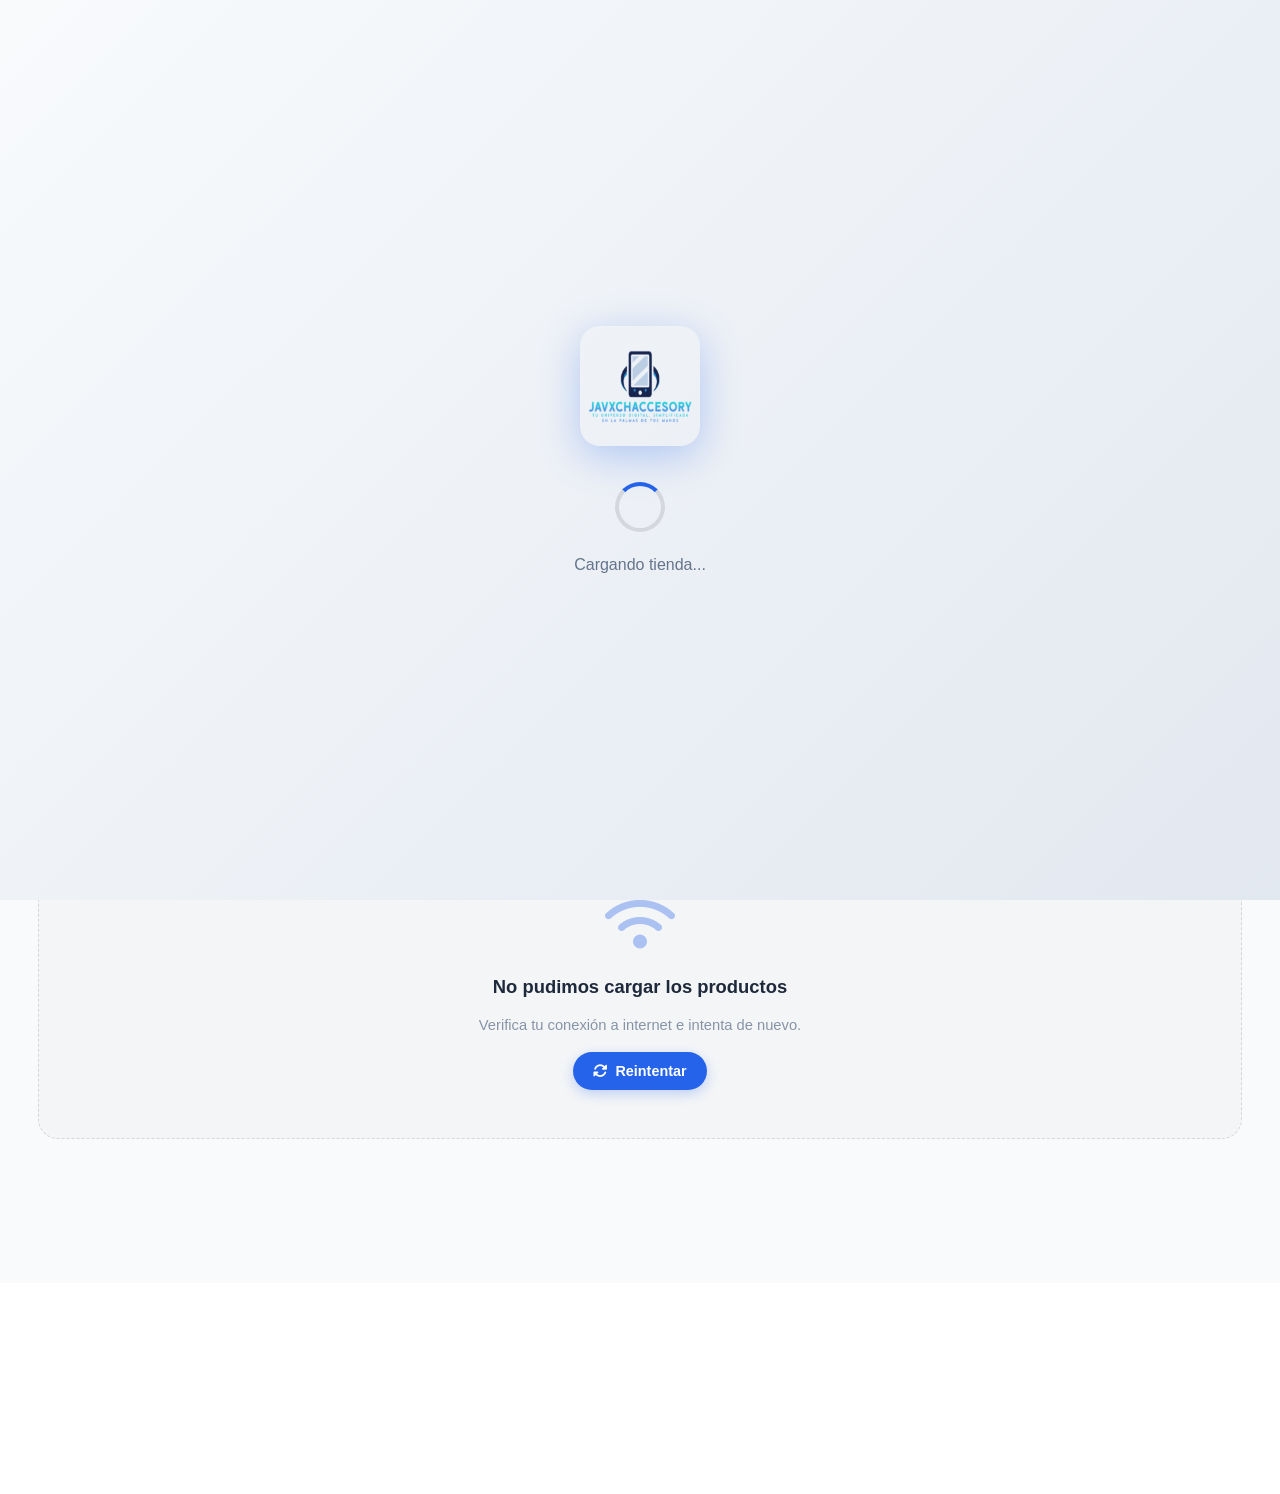
==== commit 9e4e2697: "feat: mejoras criticas de seguridad, responsividad, gestion de stock y modulo bancario - Seguridad: " ====
--- a/index.html
+++ b/index.html
@@ -2,7 +2,7 @@
 <html lang="es">
 <head>
     <meta charset="UTF-8">
-    <meta name="viewport" content="width=device-width, initial-scale=1.0, maximum-scale=1.0, viewport-fit=cover">
+    <meta name="viewport" content="width=device-width, initial-scale=1.0, viewport-fit=cover">
     <meta name="theme-color" content="#050b14">
     <title>Javich AccesoryShop | Catálogo</title>
     <link rel="stylesheet" href="style.css">
--- a/style.css
+++ b/style.css
@@ -35,6 +35,11 @@
     --drawer-overlay: rgba(0, 0, 0, 0.24);
 }
 
+html {
+    max-width: 100%;
+    overflow-x: hidden;
+}
+
 * { margin: 0;
     padding: 0; 
     box-sizing: border-box; 
@@ -677,6 +682,14 @@
     backdrop-filter: blur(10px);
     text-align: center;
     overflow: hidden;
+    /* Flexbox para alinear todas las tarjetas con la misma altura */
+    display: flex;
+    flex-direction: column;
+}
+
+.product-card.card-agotado {
+    opacity: 0.72;
+    pointer-events: auto;
 }
 
 .product-card:hover {
@@ -685,13 +698,40 @@
     border-color: var(--accent-color);
 }
 
+.product-card.card-agotado:hover {
+    transform: none;
+    box-shadow: 0 10px 25px rgba(0,0,0,0.1);
+    border-color: var(--border-color);
+}
+
+.product-img-wrapper {
+    width: 100%;
+    aspect-ratio: 4 / 3;
+    border-radius: 12px;
+    overflow: hidden;
+    margin-bottom: 1rem;
+    background: rgba(255,255,255,0.06);
+}
+
 .product-img {
     width: 100%;
-    height: 180px;
+    height: 100%;
     object-fit: cover;
-    border-radius: 12px;
-    margin-bottom: 1rem;
-    background: rgba(255,255,255,0.06);
+    display: block;
+}
+
+.product-info {
+    flex: 1;
+    display: flex;
+    flex-direction: column;
+    gap: 0.25rem;
+}
+
+.product-actions {
+    display: flex;
+    flex-direction: column;
+    gap: 0.5rem;
+    margin-top: 0.75rem;
 }
 
 .product-badge {
@@ -706,6 +746,7 @@
     font-weight: 700;
     text-transform: uppercase;
     letter-spacing: 0.04em;
+    z-index: 1;
 }
 
 .product-category {
@@ -715,28 +756,72 @@
     text-transform: uppercase;
     letter-spacing: 0.5px;
     display: block;
-    margin-bottom: 0.5rem;
+    margin-bottom: 0.25rem;
 }
 
 .product-card h3 {
     font-size: 1rem;
     margin-bottom: 0.4rem;
-    min-height: 2.6rem;
+    line-height: 1.4;
+    /* evitar que trunce visualmente pero sin min-height fija */
+    display: -webkit-box;
+    -webkit-line-clamp: 2;
+    -webkit-box-orient: vertical;
+    overflow: hidden;
 }
 
 .product-desc {
     font-size: 0.9rem;
     opacity: 0.8;
-    margin-bottom: 0.8rem;
-    min-height: 2.8rem;
-}
+    margin-bottom: 0;
+    line-height: 1.5;
+    display: -webkit-box;
+    -webkit-line-clamp: 3;
+    -webkit-box-orient: vertical;
+    overflow: hidden;
+}
+
+/* ---- Badges de Stock ---- */
+.stock-badge {
+    display: inline-flex;
+    align-items: center;
+    justify-content: center;
+    gap: 0.35rem;
+    font-size: 0.75rem;
+    font-weight: 700;
+    padding: 0.3rem 0.7rem;
+    border-radius: 999px;
+    letter-spacing: 0.02em;
+}
+
+.stock-ok {
+    background: rgba(16, 185, 129, 0.12);
+    color: #10b981;
+    border: 1px solid rgba(16, 185, 129, 0.3);
+}
+
+.stock-low {
+    background: rgba(245, 158, 11, 0.12);
+    color: #f59e0b;
+    border: 1px solid rgba(245, 158, 11, 0.3);
+}
+
+.stock-out {
+    background: rgba(239, 68, 68, 0.1);
+    color: #ef4444;
+    border: 1px solid rgba(239, 68, 68, 0.2);
+}
+
+body.light-mode .stock-ok { background: rgba(16, 185, 129, 0.08); }
+body.light-mode .stock-low { background: rgba(245, 158, 11, 0.08); }
+body.light-mode .stock-out { background: rgba(239, 68, 68, 0.06); }
 
 .price {
     font-weight: 800;
     color: var(--accent-color);
-    font-size: 1.4rem;
+    font-size: 1.3rem;
     display: block;
-    margin: 0.5rem 0 1rem;
+    margin: 0.25rem 0;
 }
 
 .add-btn {
@@ -749,11 +834,30 @@
     cursor: pointer;
     width: 100%;
     transition: var(--transition);
-}
-
-.add-btn:hover {
+    display: flex;
+    align-items: center;
+    justify-content: center;
+    gap: 0.5rem;
+}
+
+.add-btn:hover:not(:disabled) {
     transform: translateY(-2px);
     filter: brightness(1.06);
+}
+
+.add-btn.btn-disabled,
+.add-btn:disabled {
+    background: rgba(100,116,139,0.35);
+    color: rgba(255,255,255,0.6);
+    cursor: not-allowed;
+    transform: none;
+    filter: none;
+}
+
+body.light-mode .add-btn.btn-disabled,
+body.light-mode .add-btn:disabled {
+    background: rgba(100,116,139,0.15);
+    color: #94a3b8;
 }
 
 .pagination {
@@ -1317,6 +1421,7 @@
     .filter-btn { padding: 0.5rem 1rem; font-size: 0.85rem; }
     .product-grid { gap: 1rem; padding: 0 1rem 3rem; }
     .product-card { padding: 1rem; }
+    .product-img-wrapper { aspect-ratio: 4/3; }
     .price { font-size: 1.2rem; }
     .add-btn { padding: 0.6rem; }
     .cart-drawer { width: 100%; right: -100%; }
@@ -1336,9 +1441,21 @@
     .carousel-content h2 { font-size: 1.4rem; }
     .carousel-content p { font-size: 0.95rem; }
     .product-grid { grid-template-columns: 1fr; }
+    .product-img-wrapper { aspect-ratio: 3/2; }
+    .product-card { padding: 0.85rem; }
     .cart-header, .cart-footer { padding: 1rem 1rem 1.25rem; }
     .cart-item { padding: 1rem 0.5rem; }
     .footer-links { flex-direction: column; gap: 0.75rem; }
+}
+
+@media (max-width: 360px) {
+    .logo-link .logo-text { font-size: 1rem; }
+    .product-grid { gap: 0.75rem; padding: 0 0.75rem 3rem; }
+    .product-card { padding: 0.75rem; border-radius: 12px; }
+    .price { font-size: 1.1rem; }
+    .stock-badge { font-size: 0.7rem; padding: 0.2rem 0.5rem; }
+    .add-btn { font-size: 0.85rem; }
+    .filter-btn { padding: 0.4rem 0.75rem; font-size: 0.8rem; }
 }
 
 *:focus-visible {
